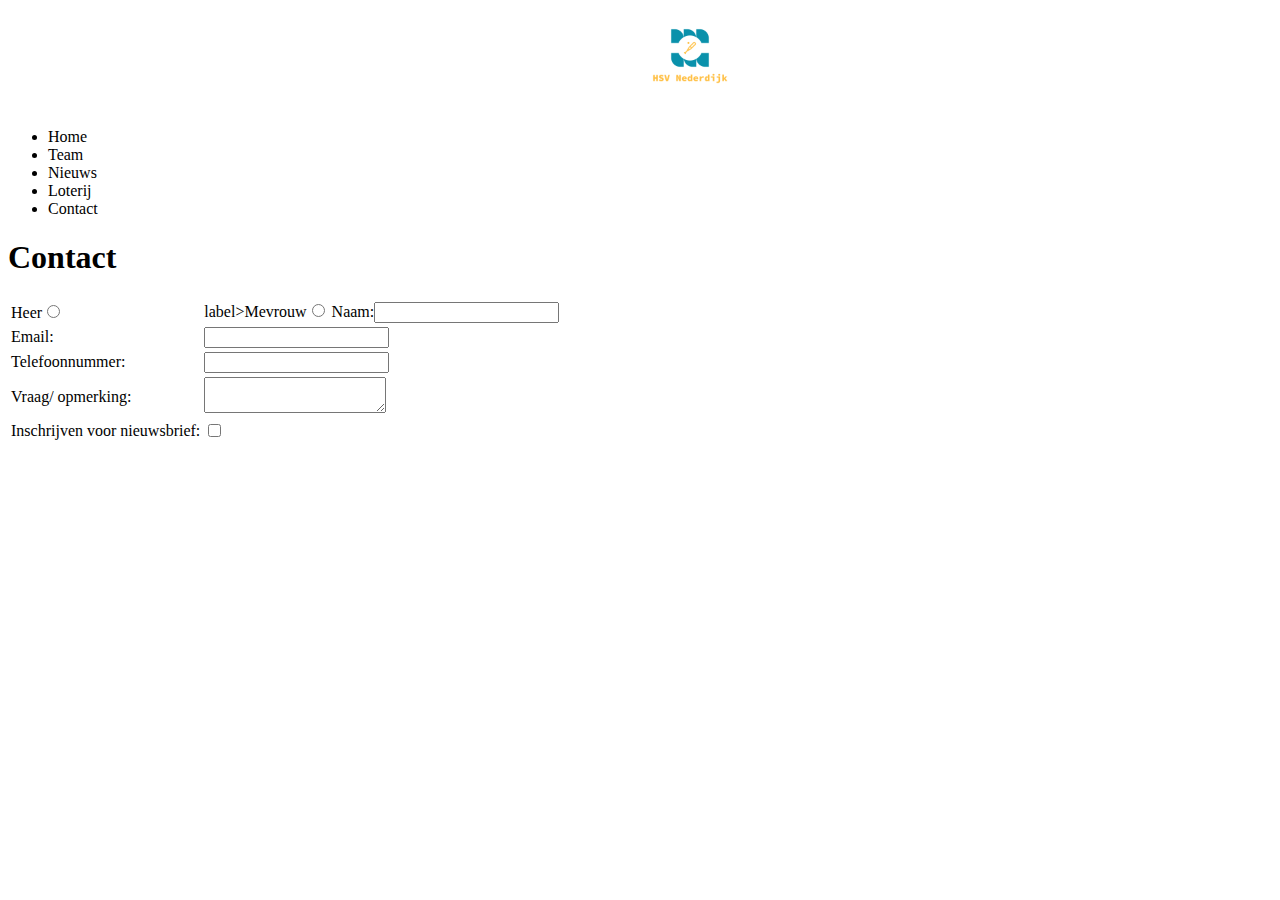
==== contact.html @ 21eeccb5 "toebehorende voor contact" ====
<!DOCTYPE html>
<html>
<head>
    <title>
            Honk en sofbalvereniging
        </title>
        <link href="Stylesheet.css" rel="stylesheet" type="text/css">
        <meta name="description" content="Template HTML voor opdrachten">
        <meta name="keywords" content="template, HTML">
        <meta charset="UTF-8">
</head>
<body>
<img src="HSV_logo_transparent.png">
<ul>
    <li>Home</li>
    <li>Team</li>
    <li>Nieuws</li>
    <li>Loterij</li>
    <li>Contact</li>
</ul>
<h1>Contact</h1>
<main>
<form method="post" action="mailer.php">
    <table>
        <tbody>
            <tr>
                <td><label for="aanhefM">Heer</label><input type="radio" name="aanhef" value="M" id="aanhefM"></td><td><label  for="aanhefF">label>Mevrouw</label><input type="radio" name="aanhef" value="F" id="aanhefF">
                    <label for="naam">Naam:</label><input type="text" name="naam" id="naam"></td>
            </tr>
            <tr>
                <td><label for="email">Email:</label></td><td><input type="email" name="email" id="email"></td>
            </tr>
            <tr>
                <td><label for="telefoon">Telefoonnummer:</label></td><td><input type="tel" name="telefoon" id="telefoon"></td>
            </tr>
            <tr>
                <td><label for="vraagOpmerking">Vraag/ opmerking:</label></td><td><textarea draggable="false" name="vraagOpmerking" id="vraagOpmerking"></textarea></td>
            </tr>
            <tr>
                <td><label for="nieuwsbrief">Inschrijven voor nieuwsbrief:</label></td><td><input type="checkbox" name="nieuwsbrief" id="nieuwsbrief"></td>
            </tr>
        </tbody>
    </table>
</form>
</main>
<footer></footer>
</body>
</html>
---- Stylesheet.css ----
backgroud-color
{
    color: #343434;
}
img
{
    height: 100px;
    width: 100px;
    margin-left: 50%;


}
header
{
    color: #ffc045;
    height: 100xp;
    width: 100%;
    display: inline-block;
}
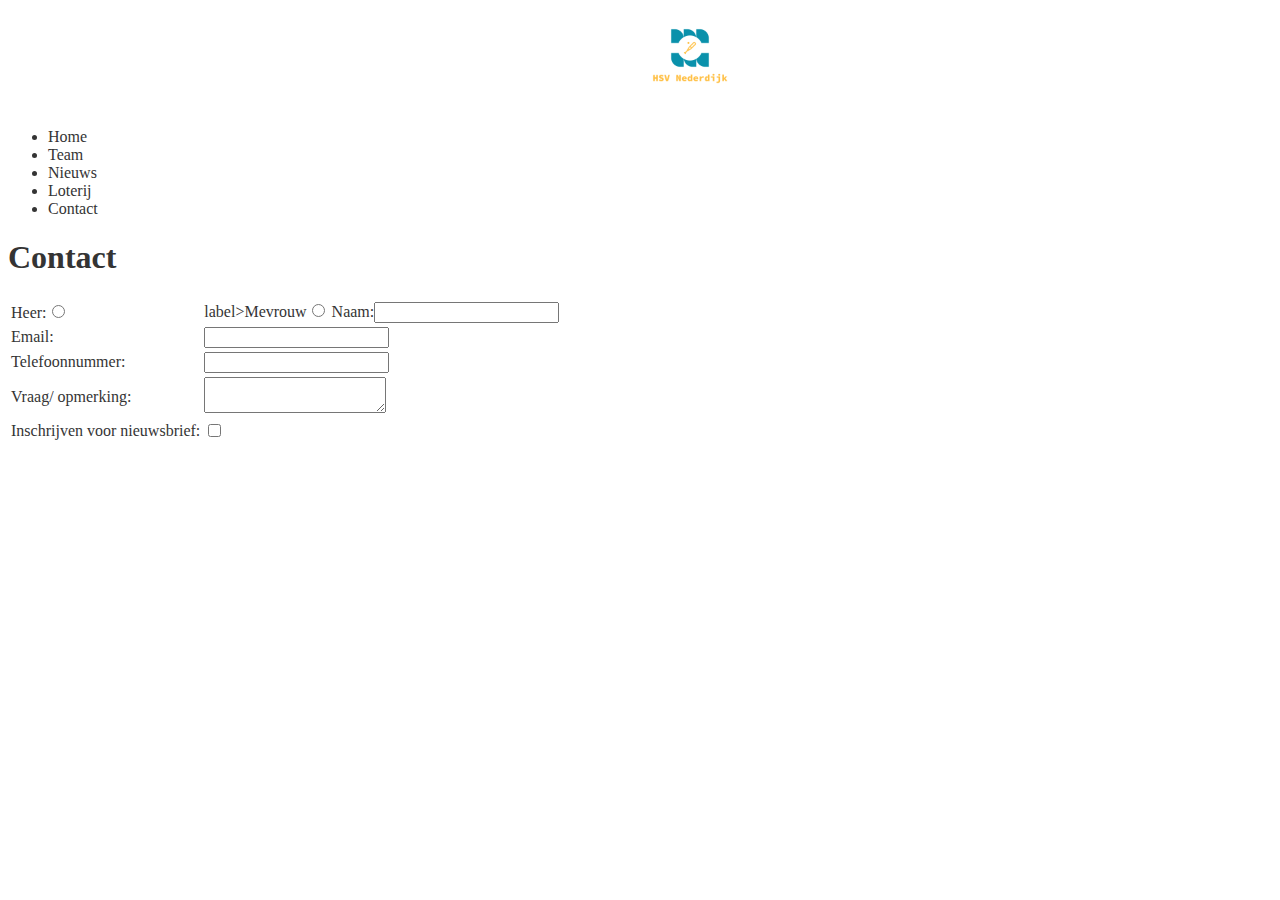
==== commit a9cedc7b: "dubbele punt toegevoegd" ====
--- a/contact.html
+++ b/contact.html
@@ -24,7 +24,7 @@
     <table>
         <tbody>
             <tr>
-                <td><label for="aanhefM">Heer</label><input type="radio" name="aanhef" value="M" id="aanhefM"></td><td><label  for="aanhefF">label>Mevrouw</label><input type="radio" name="aanhef" value="F" id="aanhefF">
+                <td><label for="aanhefM">Heer:</label><input type="radio" name="aanhef" value="M" id="aanhefM"></td><td><label  for="aanhefF">label>Mevrouw</label><input type="radio" name="aanhef" value="F" id="aanhefF">
                     <label for="naam">Naam:</label><input type="text" name="naam" id="naam"></td>
             </tr>
             <tr>
--- a/Stylesheet.css
+++ b/Stylesheet.css
@@ -1,4 +1,4 @@
-backgroud-color
+body
 {
     color: #343434;
 }
@@ -7,13 +7,22 @@
     height: 100px;
     width: 100px;
     margin-left: 50%;
+}
 
-
-}
 header
 {
     color: #ffc045;
     height: 100xp;
     width: 100%;
     display: inline-block;
+}
+
+.menu {
+    text-align: center;
+}
+
+.menu li
+{
+     display: inline-block;
+    list-style-type: none;
 }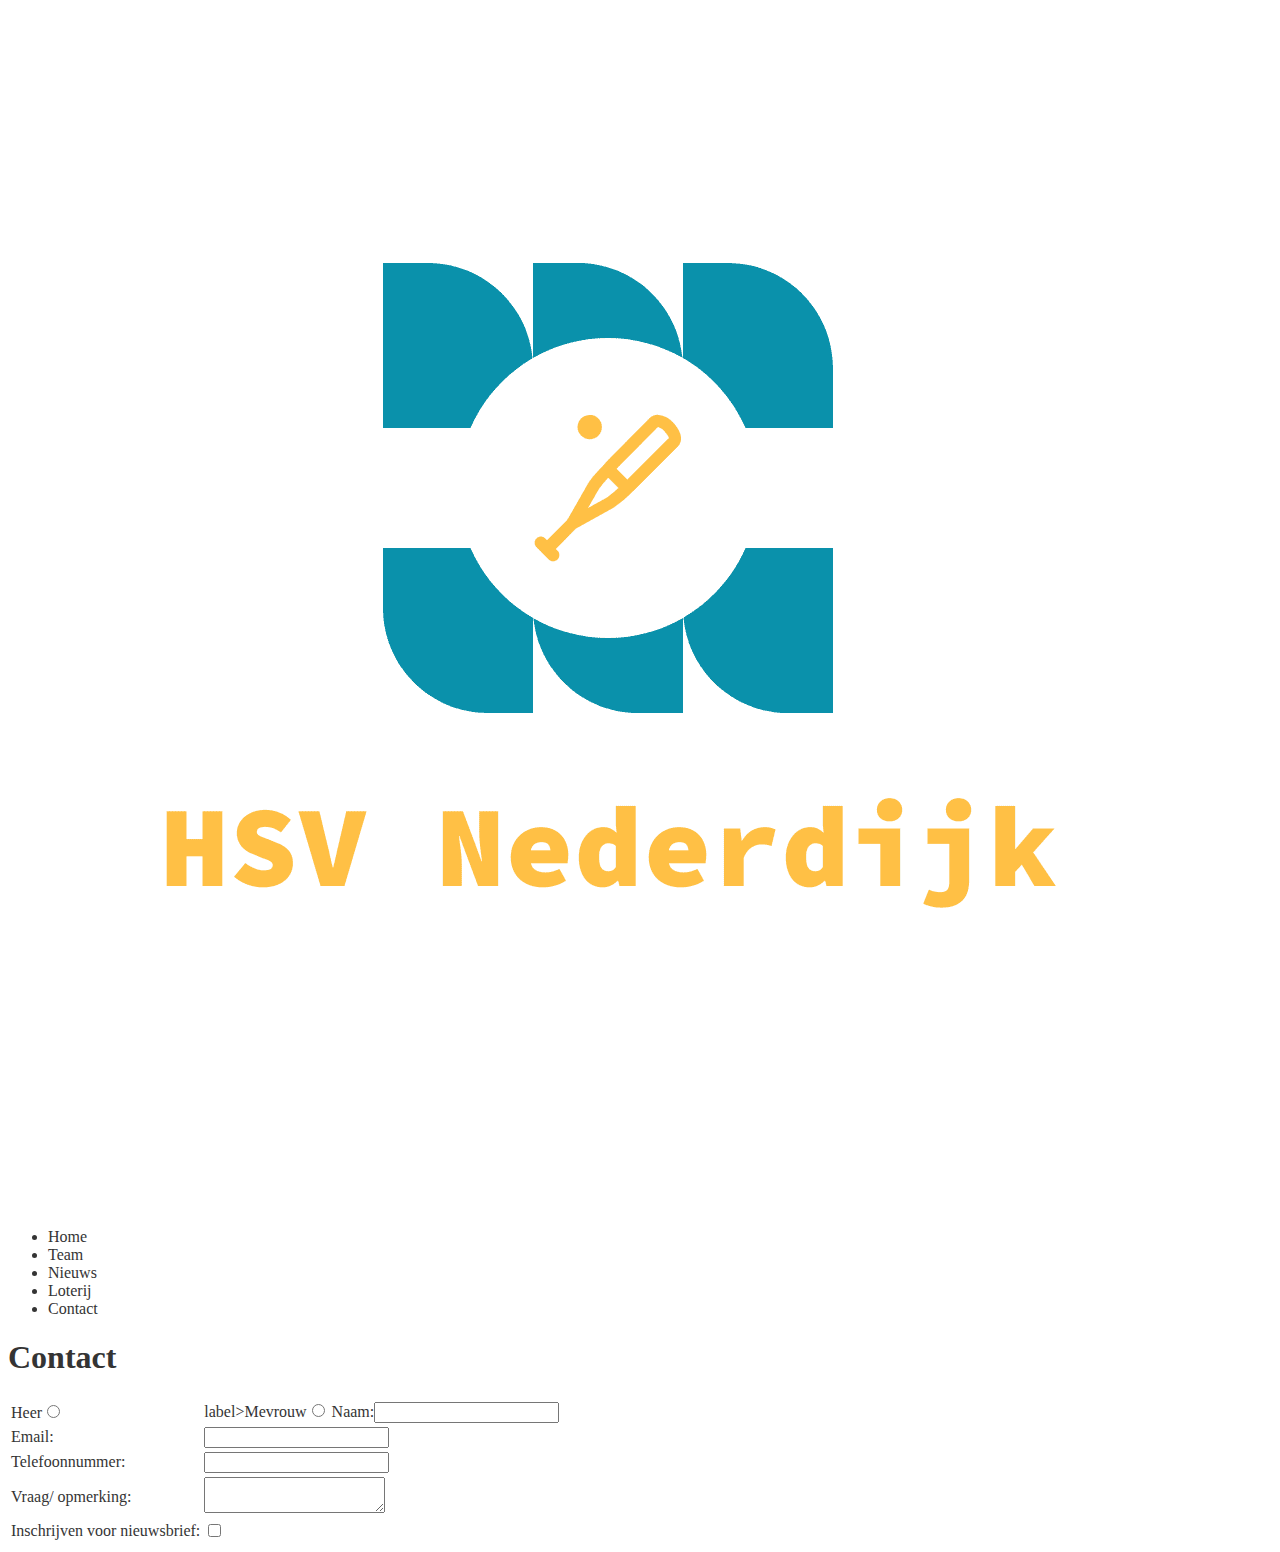
==== commit d93ab16b: "conflicten opgelost" ====
--- a/contact.html
+++ b/contact.html
@@ -24,7 +24,7 @@
     <table>
         <tbody>
             <tr>
-                <td><label for="aanhefM">Heer:</label><input type="radio" name="aanhef" value="M" id="aanhefM"></td><td><label  for="aanhefF">label>Mevrouw</label><input type="radio" name="aanhef" value="F" id="aanhefF">
+                <td><label for="aanhefM">Heer</label><input type="radio" name="aanhef" value="M" id="aanhefM"></td><td><label  for="aanhefF">label>Mevrouw</label><input type="radio" name="aanhef" value="F" id="aanhefF">
                     <label for="naam">Naam:</label><input type="text" name="naam" id="naam"></td>
             </tr>
             <tr>
@@ -45,4 +45,4 @@
 </main>
 <footer></footer>
 </body>
-</html>
+</html>--- a/Stylesheet.css
+++ b/Stylesheet.css
@@ -2,21 +2,24 @@
 {
     color: #343434;
 }
-img
+
+#logo
 {
     height: 100px;
     width: 100px;
     margin-left: 50%;
 }
 
+/* Header design */
 header
 {
     color: #ffc045;
-    height: 100xp;
+    height: 100px;
     width: 100%;
     display: inline-block;
 }
 
+/* Main Menu Positioning */
 .menu {
     text-align: center;
 }
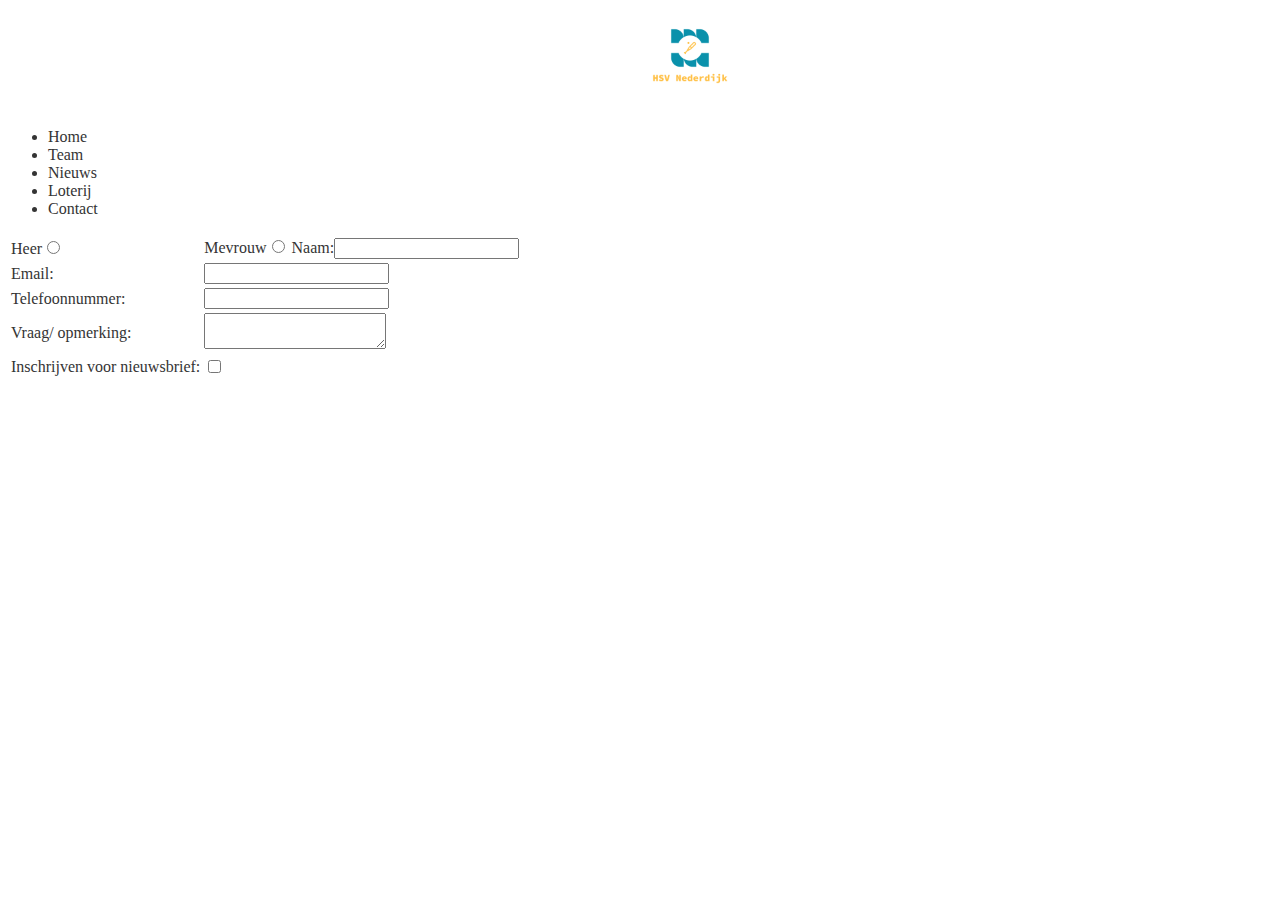
==== commit 1db11c8f: "aangepaste bestanden" ====
--- a/contact.html
+++ b/contact.html
@@ -1,30 +1,33 @@
 <!DOCTYPE html>
 <html>
-<head>
-    <title>
-            Honk en sofbalvereniging
+    <head>
+        <title>
+            HSV Nederdijk
         </title>
-        <link href="Stylesheet.css" rel="stylesheet" type="text/css">
+        <link rel="stylesheet" type="text/css" href="style/Stylesheet.css">
         <meta name="description" content="Template HTML voor opdrachten">
         <meta name="keywords" content="template, HTML">
         <meta charset="UTF-8">
-</head>
+    </head>
 <body>
-<img src="HSV_logo_transparent.png">
-<ul>
-    <li>Home</li>
-    <li>Team</li>
-    <li>Nieuws</li>
-    <li>Loterij</li>
-    <li>Contact</li>
-</ul>
-<h1>Contact</h1>
-<main>
+    <div class="header">
+        <div class="menu-header">
+            <img src="images/HSV_logo_transparent.png" id="logo">
+            <ul id="menu">
+                <li>Home</li>
+                <li>Team</li>
+                <li>Nieuws</li>
+                <li>Loterij</li>
+                <li>Contact</li>
+            </ul>
+        </div>
+    </div>
+
 <form method="post" action="mailer.php">
     <table>
         <tbody>
             <tr>
-                <td><label for="aanhefM">Heer</label><input type="radio" name="aanhef" value="M" id="aanhefM"></td><td><label  for="aanhefF">label>Mevrouw</label><input type="radio" name="aanhef" value="F" id="aanhefF">
+                <td><label for="aanhefM">Heer</label><input type="radio" name="aanhef" value="M" id="aanhefM"></td><td><label  for="aanhefF"><label>Mevrouw</label><input type="radio" name="aanhef" value="F" id="aanhefF">
                     <label for="naam">Naam:</label><input type="text" name="naam" id="naam"></td>
             </tr>
             <tr>
@@ -37,12 +40,11 @@
                 <td><label for="vraagOpmerking">Vraag/ opmerking:</label></td><td><textarea draggable="false" name="vraagOpmerking" id="vraagOpmerking"></textarea></td>
             </tr>
             <tr>
-                <td><label for="nieuwsbrief">Inschrijven voor nieuwsbrief:</label></td><td><input type="checkbox" name="nieuwsbrief" id="nieuwsbrief"></td>
+                <td><label for="nieuwsbrief">Inschrijven voor nieuwsbrief:</label></td><td><input type="checkbox" name="nieuwsbrief" id="nieuwsbrief" value="T"></td>
             </tr>
         </tbody>
     </table>
 </form>
-</main>
 <footer></footer>
 </body>
 </html>--- a/style/Stylesheet.css
+++ b/style/Stylesheet.css
@@ -0,0 +1,31 @@
+body
+{
+    color: #343434;
+}
+
+#logo
+{
+    height: 100px;
+    width: 100px;
+    margin-left: 50%;
+}
+
+/* Header design */
+header
+{
+    color: #ffc045;
+    height: 100px;
+    width: 100%;
+    display: inline-block;
+}
+
+/* Main Menu Positioning */
+.menu {
+    text-align: center;
+}
+
+.menu li
+{
+     display: inline-block;
+    list-style-type: none;
+}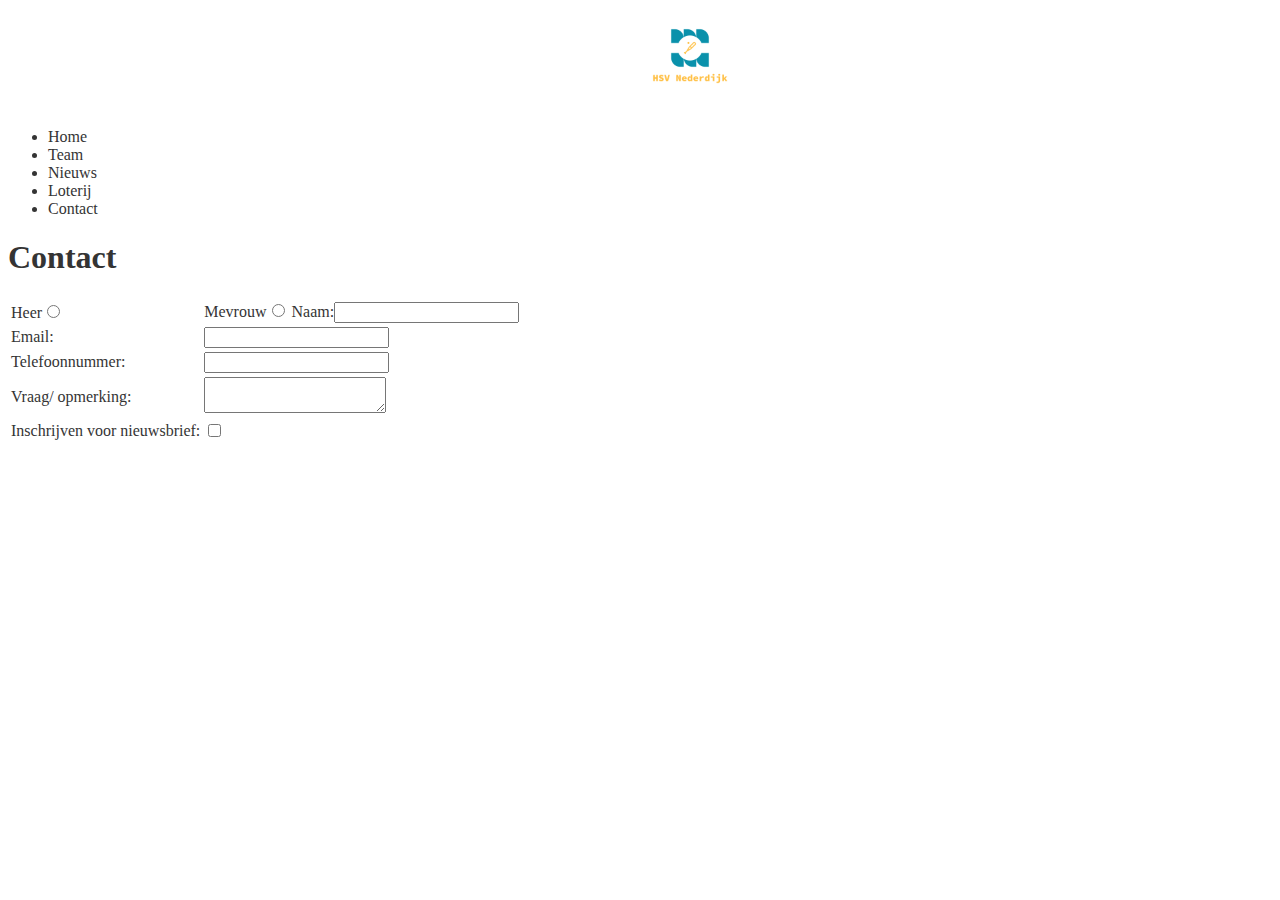
==== commit e95ee681: "Nieuws aangemaakt en contact veranderd" ====
--- a/contact.html
+++ b/contact.html
@@ -22,8 +22,9 @@
             </ul>
         </div>
     </div>
-
-<form method="post" action="mailer.php">
+<main>
+    <h1>Contact</h1>
+    <form method="post" action="mailer.php">
     <table>
         <tbody>
             <tr>
@@ -44,7 +45,8 @@
             </tr>
         </tbody>
     </table>
-</form>
+    </form>
+</main>
 <footer></footer>
 </body>
 </html>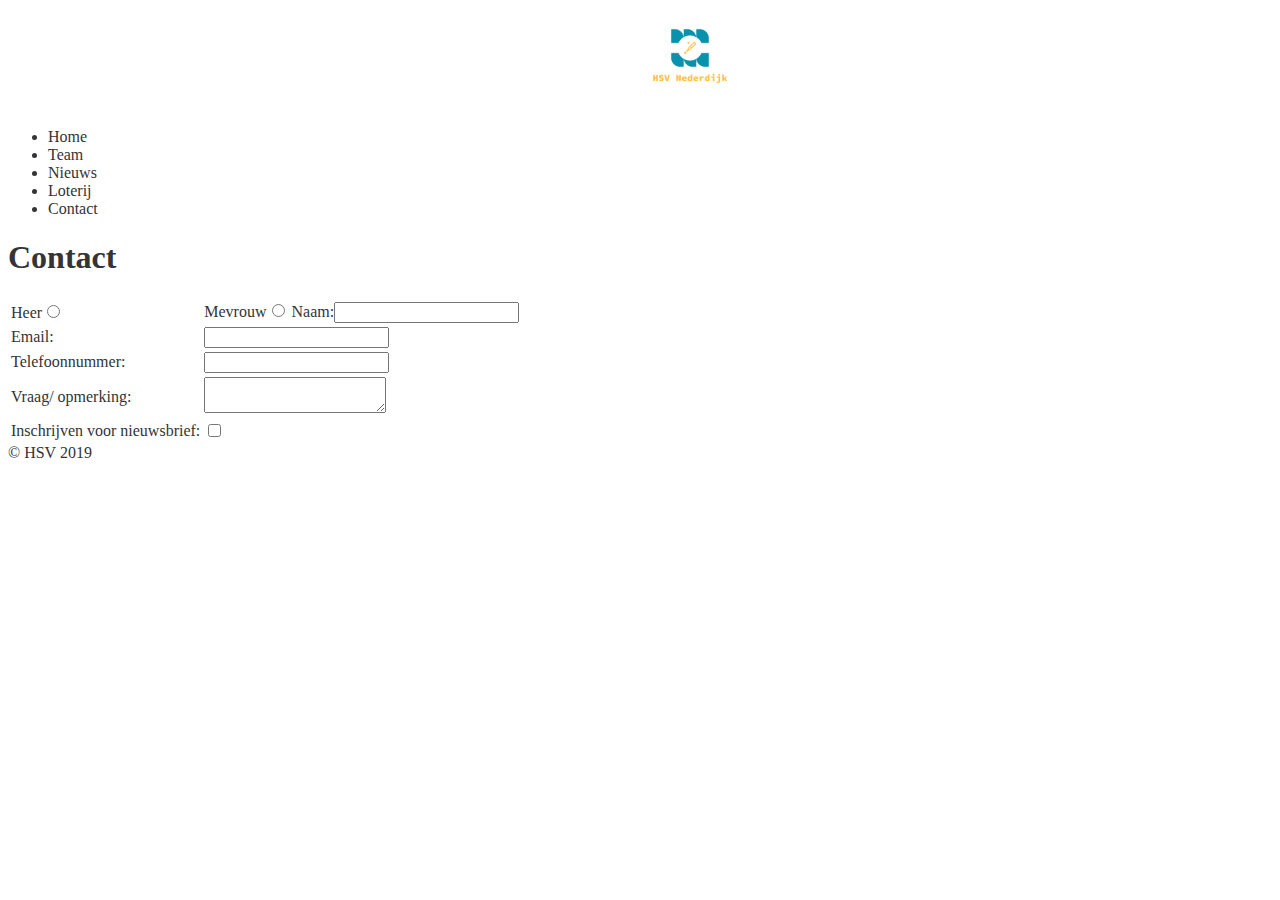
==== commit 3a3bdb92: "verandering en toevoeging contact en nieuws" ====
--- a/contact.html
+++ b/contact.html
@@ -47,6 +47,6 @@
     </table>
     </form>
 </main>
-<footer></footer>
+<footer>&copy; HSV 2019</footer>
 </body>
 </html>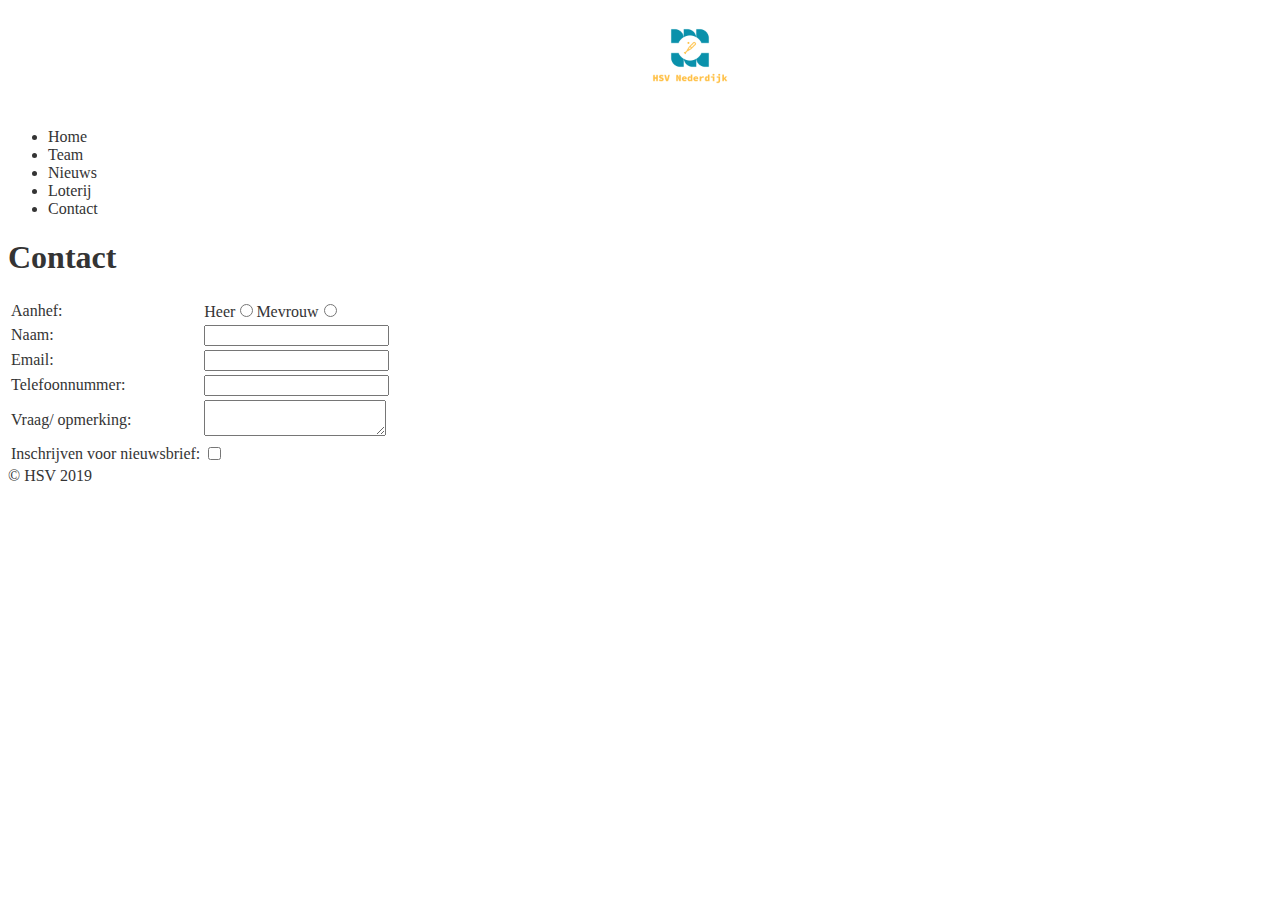
==== commit 374e0107: "aanpassing formulier" ====
--- a/contact.html
+++ b/contact.html
@@ -28,8 +28,10 @@
     <table>
         <tbody>
             <tr>
-                <td><label for="aanhefM">Heer</label><input type="radio" name="aanhef" value="M" id="aanhefM"></td><td><label  for="aanhefF"><label>Mevrouw</label><input type="radio" name="aanhef" value="F" id="aanhefF">
-                    <label for="naam">Naam:</label><input type="text" name="naam" id="naam"></td>
+                <td><label>Aanhef:</label></td><td><label for="aanhefM">Heer</label><input type="radio" name="aanhef" value="M" id="aanhefM"><label  for="aanhefF"><label>Mevrouw</label><input type="radio" name="aanhef" value="F" id="aanhefF"></td>
+            </tr>
+            <tr>
+                <td><label for="naam">Naam:</label></td><td><input type="text" name="naam" id="naam"></td>
             </tr>
             <tr>
                 <td><label for="email">Email:</label></td><td><input type="email" name="email" id="email"></td>
